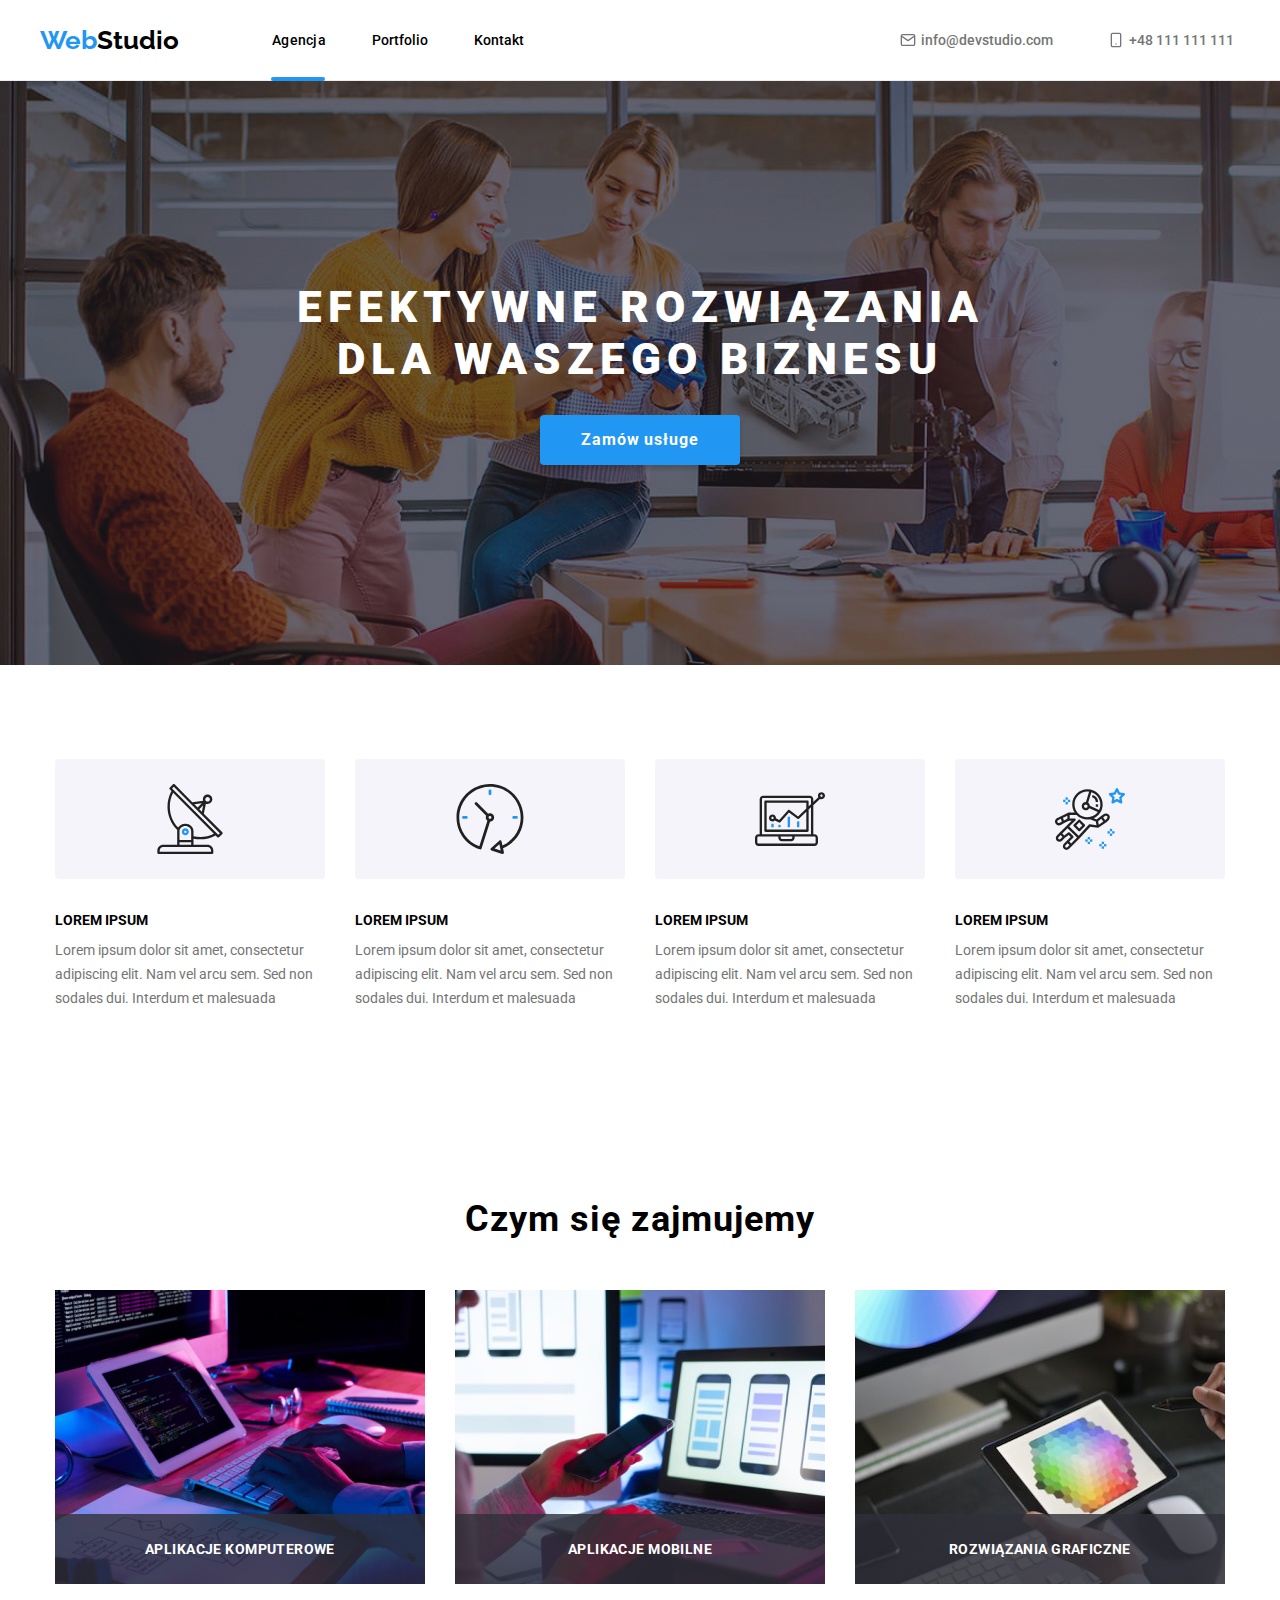
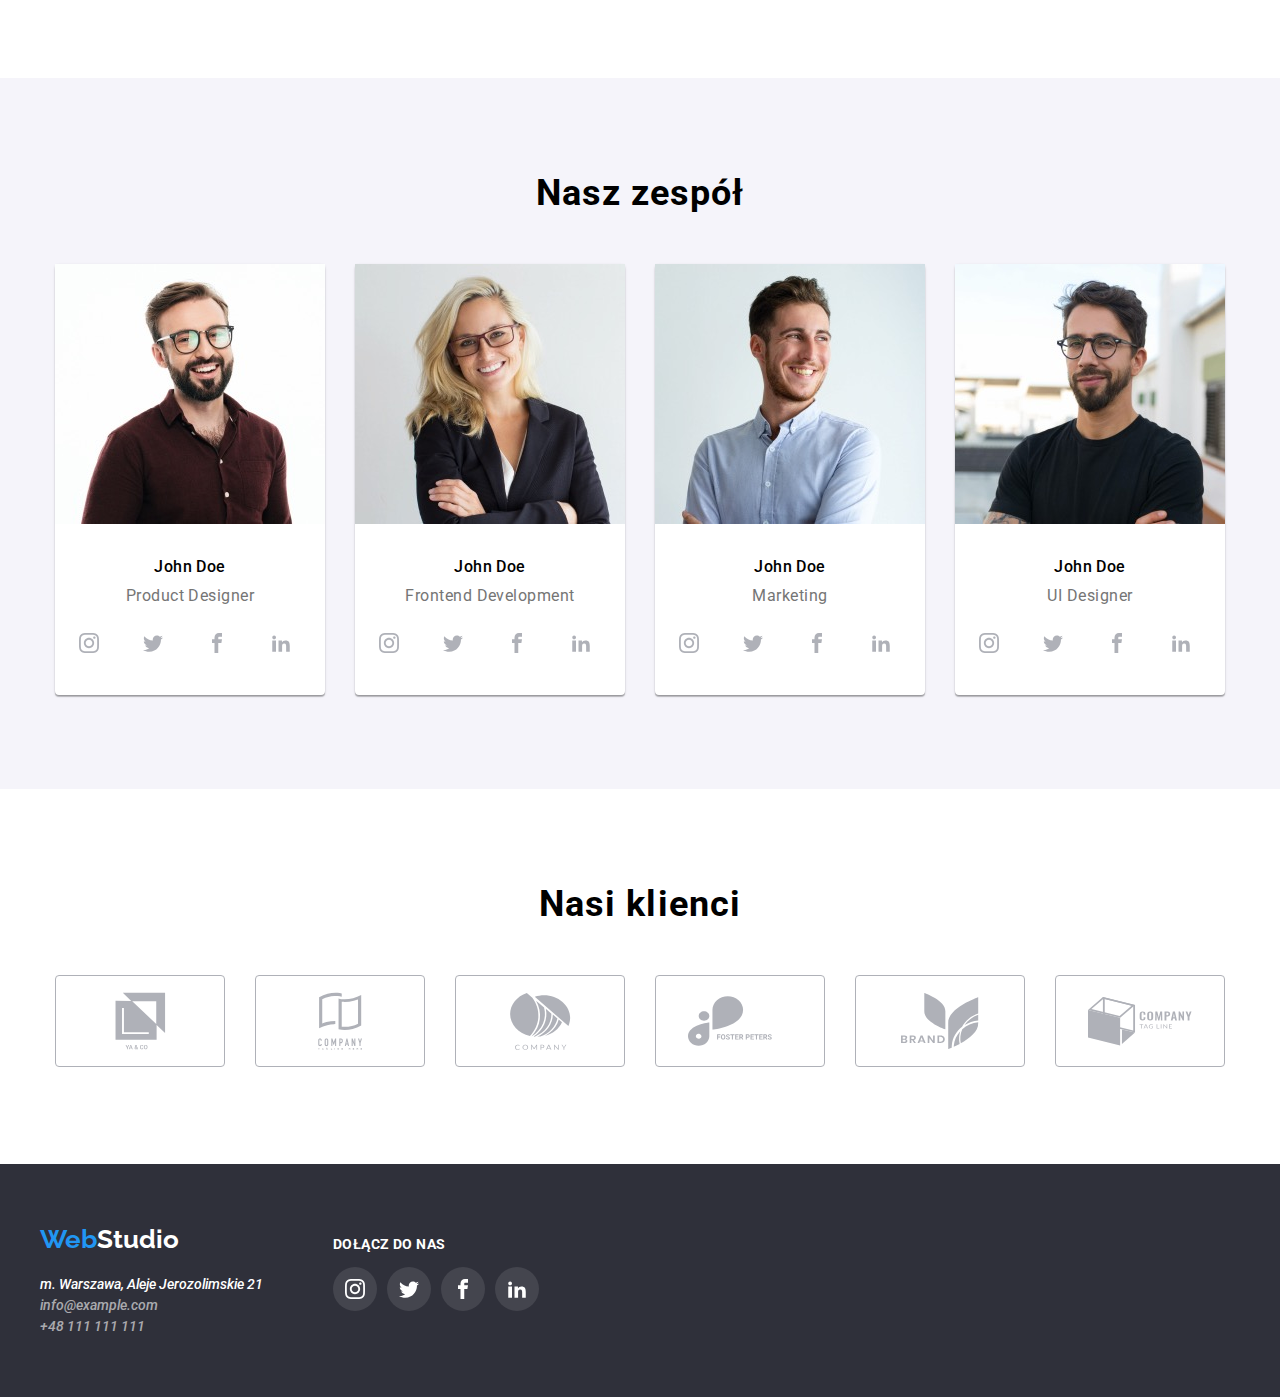
==== index.html @ 6560851b "commit" ====
<!DOCTYPE html>
<html lang="en">
  <head>
    <meta charset="UTF-8" />
    <meta http-equiv="X-UA-Compatible" content="IE=edge" />
    <meta name="viewport" content="width=device-width, initial-scale=1.0" />
    <link rel="stylesheet" href="style/style.css" />

    <link rel="preconnect" href="https://fonts.googleapis.com" />
    <link rel="preconnect" href="https://fonts.gstatic.com" crossorigin />
    <link
      href="https://fonts.googleapis.com/css2?family=Raleway:wght@700&family=Roboto:wght@400;500;700;900&display=swap"
      rel="stylesheet"
    />
    <title>Studio</title>
  </head>
  <body>
    <header class="header_box">
      <div class="container">
        <div class="first_div">
          <a class="nav" href="./index.html"
            ><span class="first_color">Web</span>Studio</a
          >
          <nav class="navi_header">
            <ul class="list_header">
              <li class="item nav_hover">
                <a class="agency" href="./index.html">Agencja</a>
              </li>
              <li class="item">
                <a class="portfolio" href="./portfolio.html">Portfolio</a>
              </li>
              <li class="item">
                <a class="contact" href="./Kontakt">Kontakt</a>
              </li>
            </ul>
          </nav>
          <ul class="list">
            <li class="item">
              <a class="mail_head" href="mailto:info@devstudio.com"
                ><svg class="icon">
                  <use href="./images/icons.svg#icon-mail"></use>
                </svg>
                info@devstudio.com</a
              >
            </li>
            <li class="item">
              <a class="tel_head" href="tel:+48111111111"
                ><svg class="icon">
                  <use href="./images/icons.svg#icon-telephone"></use>
                </svg>
                +48 111 111 111</a
              >
            </li>
          </ul>
        </div>
      </div>
    </header>
    <main>
      <section class="section_main">
        <div class="container">
          <div class="secondary_header">
            <h1 class="head_heading">
              EFEKTYWNE ROZWIĄZANIA DLA WASZEGO BIZNESU
            </h1>
            <button class="first_button" type="button" data-modal-open>
              <span class="order">Zamów usługe</span>
            </button>
          </div>
        </div>
      </section>
      <section>
        <div class="container">
          <ul class="lorem_list">
            <li class="lorem1">
              <div class="lorem_box">
                <svg class="lorem_icon">
                  <use href="./images/icons.svg#icon-antenna-1"></use>
                </svg>
                <h4>LOREM IPSUM</h4>

                <p>
                  Lorem ipsum dolor sit amet, consectetur adipiscing elit. Nam
                  vel arcu sem. Sed non sodales dui. Interdum et malesuada
                </p>
              </div>
            </li>

            <li class="lorem2">
              <div class="lorem_box">
                <svg class="lorem_icon">
                  <use href="./images/icons.svg#icon-clock-1"></use>
                </svg>
                <h4>LOREM IPSUM</h4>

                <p>
                  Lorem ipsum dolor sit amet, consectetur adipiscing elit. Nam
                  vel arcu sem. Sed non sodales dui. Interdum et malesuada
                </p>
              </div>
            </li>

            <li class="lorem3">
              <div class="lorem_box">
                <svg class="lorem_icon">
                  <use href="./images/icons.svg#icon-diagram-1"></use>
                </svg>
                <h4>LOREM IPSUM</h4>

                <p>
                  Lorem ipsum dolor sit amet, consectetur adipiscing elit. Nam
                  vel arcu sem. Sed non sodales dui. Interdum et malesuada
                </p>
              </div>
            </li>
            <li class="lorem4">
              <div class="lorem_box">
                <svg class="lorem_icon">
                  <use href="./images/icons.svg#icon-astronaut-1"></use>
                </svg>
                <h4>LOREM IPSUM</h4>

                <p>
                  Lorem ipsum dolor sit amet, consectetur adipiscing elit. Nam
                  vel arcu sem. Sed non sodales dui. Interdum et malesuada
                </p>
              </div>
            </li>
          </ul>
        </div>
      </section>
      <section>
        <div class="container">
          <h2 class="h2">Czym się zajmujemy</h2>
          <ul class="list_img">
            <li class="img_style">
              <div class="bg">
                <p>APLIKACJE KOMPUTEROWE</p>
              </div>
              <figure>
                <img
                  src="./images/image.jpg"
                  alt="desk, keyboard and a man designed by IT page"
                  width="370"
                  height="294"
                />
              </figure>
            </li>
            <li class="img_style">
              <div class="bg2">
                <p>APLIKACJE MOBILNE</p>
              </div>
              <figure>
                <img
                  src="./images/image-3.jpg"
                  alt="man writing application code on the phone"
                  width="370"
                  height="294"
                />
              </figure>
            </li>
            <li class="img_style">
              <div class="bg3">
                <p>ROZWIĄZANIA GRAFICZNE</p>
              </div>
              <figure>
                <img
                  src="./images/image-2.jpg"
                  alt="man holding tablet at the desk"
                  width="370"
                  height="294"
                />
              </figure>
            </li>
          </ul>
        </div>
      </section>
      <section class="background_crew">
        <div class="container">
          <h2 class="h2">Nasz zespół</h2>
          <ul class="list_crew">
            <li>
              <div class="box">
                <figure class="crew_img">
                  <img
                    src="./images/image-2-kopia.jpg?raw=true"
                    alt="crew no.1"
                    width="270"
                    height="260"
                  />
                  <figcaption>
                    <p class="name">John Doe</p>
                    <p class="workplace">Product Designer</p>
                    <ul class="icon_figcaption">
                      <li>
                        <div class="circle_icon">
                          <svg>
                            <use href="./images/icons.svg#icon-instagram"></use>
                          </svg>
                        </div>
                      </li>
                      <li>
                        <div class="circle_icon">
                          <svg>
                            <use href="./images/icons.svg#icon-twitter"></use>
                          </svg>
                        </div>
                      </li>
                      <li>
                        <div class="circle_icon">
                          <svg>
                            <use href="./images/icons.svg#icon-facebook"></use>
                          </svg>
                        </div>
                      </li>
                      <li>
                        <div class="circle_icon">
                          <svg>
                            <use href="./images/icons.svg#icon-linkedin"></use>
                          </svg>
                        </div>
                      </li>
                    </ul>
                  </figcaption>
                </figure>
              </div>
            </li>
            <li>
              <div class="box">
                <figure class="crew_img">
                  <img
                    src="./images/image-3-kopia.jpg?raw=true"
                    alt="crew no.2"
                    width="270"
                    height="260"
                  />
                  <figcaption>
                    <p class="name">John Doe</p>
                    <p class="workplace">Frontend Development</p>
                    <ul class="icon_figcaption">
                      <li>
                        <div class="circle_icon">
                          <svg>
                            <use href="./images/icons.svg#icon-instagram"></use>
                          </svg>
                        </div>
                      </li>
                      <li>
                        <div class="circle_icon">
                          <svg>
                            <use href="./images/icons.svg#icon-twitter"></use>
                          </svg>
                        </div>
                      </li>
                      <li>
                        <div class="circle_icon">
                          <svg>
                            <use href="./images/icons.svg#icon-facebook"></use>
                          </svg>
                        </div>
                      </li>
                      <li>
                        <div class="circle_icon">
                          <svg>
                            <use href="./images/icons.svg#icon-linkedin"></use>
                          </svg>
                        </div>
                      </li>
                    </ul>
                  </figcaption>
                </figure>
              </div>
            </li>
            <li>
              <div class="box">
                <figure class="crew_img">
                  <img
                    src="./images/image-4.jpg?raw=true"
                    alt="crew no.3"
                    width="270"
                    height="260"
                  />
                  <figcaption>
                    <p class="name">John Doe</p>
                    <p class="workplace">Marketing</p>
                    <ul class="icon_figcaption">
                      <li>
                        <div class="circle_icon">
                          <svg>
                            <use href="./images/icons.svg#icon-instagram"></use>
                          </svg>
                        </div>
                      </li>
                      <li>
                        <div class="circle_icon">
                          <svg>
                            <use href="./images/icons.svg#icon-twitter"></use>
                          </svg>
                        </div>
                      </li>
                      <li>
                        <div class="circle_icon">
                          <svg>
                            <use href="./images/icons.svg#icon-facebook"></use>
                          </svg>
                        </div>
                      </li>
                      <li>
                        <div class="circle_icon">
                          <svg>
                            <use href="./images/icons.svg#icon-linkedin"></use>
                          </svg>
                        </div>
                      </li>
                    </ul>
                  </figcaption>
                </figure>
              </div>
            </li>
            <li>
              <div class="box">
                <figure class="crew_img">
                  <img
                    src="./images/image-5.jpg?raw=true"
                    alt="crew no. 4"
                    width="270"
                    height="260"
                  />
                  <figcaption>
                    <p class="name">John Doe</p>
                    <p class="workplace">UI Designer</p>
                    <ul class="icon_figcaption">
                      <li>
                        <div class="circle_icon">
                          <svg>
                            <use href="./images/icons.svg#icon-instagram"></use>
                          </svg>
                        </div>
                      </li>
                      <li>
                        <div class="circle_icon">
                          <svg>
                            <use href="./images/icons.svg#icon-twitter"></use>
                          </svg>
                        </div>
                      </li>
                      <li>
                        <div class="circle_icon">
                          <svg>
                            <use href="./images/icons.svg#icon-facebook"></use>
                          </svg>
                        </div>
                      </li>
                      <li>
                        <div class="circle_icon">
                          <svg>
                            <use href="./images/icons.svg#icon-linkedin"></use>
                          </svg>
                        </div>
                      </li>
                    </ul>
                  </figcaption>
                </figure>
              </div>
            </li>
          </ul>
        </div>
      </section>
      <section>
        <div class="container our_clients">
          <h2 class="h2">Nasi klienci</h2>
          <ul class="icon_list">
            <li>
              <svg class="icon_group">
                <use
                  class="icon_our"
                  href="./images/icons.svg#icon-group-3"
                ></use>
              </svg>
            </li>
            <li>
              <svg class="icon_group">
                <use
                  class="icon_our"
                  href="./images/icons.svg#icon-group-4"
                ></use>
              </svg>
            </li>
            <li>
              <svg class="icon_group">
                <use
                  class="icon_our"
                  href="./images/icons.svg#icon-group-5"
                ></use>
              </svg>
            </li>
            <li>
              <svg class="icon_group">
                <use
                  class="icon_our"
                  href="./images/icons.svg#icon-group-6"
                ></use>
              </svg>
            </li>
            <li>
              <svg class="icon_group">
                <use
                  class="icon_our"
                  href="./images/icons.svg#icon-group-7"
                ></use>
              </svg>
            </li>
            <li>
              <div class="rectangle">
                <svg class="icon_group">
                  <use
                    class="icon_our"
                    href="./images/icons.svg#icon-group-8"
                  ></use>
                </svg>
              </div>
            </li>
          </ul>
        </div>
      </section>
    </main>
    <footer class="footer">
      <div class="container">
        <div class="wrap">
          <div class="footer_container">
            <a class="second_logo" href="/"
              ><span class="first_color">Web</span>Studio</a
            >
            <address class="adress_footer">
              <p>m. Warszawa, Aleje Jerozolimskie 21</p>
              <a class="mail" href="mailto:info@example.com"
                >info@example.com</a
              >
              <br />
              <a class="tel_head" href="tel:+48111111111"> +48 111 111 111</a>
            </address>
          </div>
          <div class="second_footer_cont">
            <h4 class="h4">DOŁĄCZ DO NAS</h4>
            <ul class="icon_footer">
              <li>
                <div class="circle_icon color_icon">
                  <svg>
                    <use href="./images/icons.svg#icon-instagram"></use>
                  </svg>
                </div>
              </li>
              <li>
                <div class="circle_icon color_icon">
                  <svg>
                    <use href="./images/icons.svg#icon-twitter"></use>
                  </svg>
                </div>
              </li>
              <li>
                <div class="circle_icon color_icon">
                  <svg>
                    <use href="./images/icons.svg#icon-facebook"></use>
                  </svg>
                </div>
              </li>
              <li>
                <div class="circle_icon color_icon">
                  <svg>
                    <use href="./images/icons.svg#icon-linkedin"></use>
                  </svg>
                </div>
              </li>
            </ul>
          </div>
        </div>
      </div>
    </footer>

    <div class="backdrop is-hidden" data-modal>
      <form class="modal_window" name="singup-form" validate autocomplete="on">
        <button type="button" class="modal_button" data-modal-close>
          <svg class="icon icon-x">
            <use href="./images/icons.svg#icon-x"></use>
          </svg>
        </button>
        <h3 class="h3">Zostaw swoje dane w formularzu poniżej</h3>
        <div class="modal-input">
          <label>
            <p>Imię</p>
            <input
              class="input-name"
              type="text"
              name="Username"
              required
              placeholder=" "
              minlength="5"
            />
          </label>
          <label>
            <p>Telefon</p>
            <input
              class="input-name"
              type="tel"
              name="Telephone"
              required
              minlength="9"
              maxlength="12"
              placeholder=" "
              pattern="^\d\d\d\d\d\d\d\d\d$"
            />
          </label>
          <label>
            <p>Email</p>
            <input
              class="input-name"
              type="email"
              name="email"
              required
              placeholder=" "
            />
          </label>
          <label class="commentary">
            <p>Komentarz</p>
            <textarea
              class="input-comment"
              type="text"
              name="Commentary"
              placeholder="Wprowadź tekst"
              rows="5"
            ></textarea>
          </label>
          <div>
            <label class="checkbox-modal">
              <input type="checkbox" />
              <p>Oświadczam iż akceptuję Regulamin i Politykę Prywatności.</p>
            </label>
          </div>
        </div>
        <button class="submit" type="submit">Wyślij</button>
      </form>
    </div>
    <script src="./js/modal.js"></script>
  </body>
</html>
---- style/style.css ----
* {
  box-sizing: border-box;
  margin: 0;
  padding: 0;
}

body {
  padding: 0;
  margin: 0;
  font-family: "Roboto";
  font-weight: 500;
  font-size: 14px;
  box-sizing: border-box;
}

:root {
  --brand-color: #2196f3;
  --background: #2f303a;
  --background2: #f5f4fa;
  --change-hover: #2196f3;
  --background_buttons: #f5f4fa;
  --inative: #afb1b8;
  --change-hover-visibility: rgb(33, 150, 243, 0.9);
}
/*  start hover/focus section */
.first_div a:hover,
a:hover svg,
.footer a:hover,
.first_div a:focus,
.footer a:focus {
  color: var(--change-hover);
  fill: var(--change-hover);
  cursor: pointer;
  transition-duration: 250ms;
  transition-timing-function: cubic-bezier(0.4, 0, 0.2, 1);
}
.icon_group:hover {
  color: var(--change-hover);
  fill: var(--change-hover);
  border: 1px solid var(--change-hover);
  cursor: pointer;
  transition-duration: 250ms;
  transition-timing-function: cubic-bezier(0.4, 0, 0.2, 1);
}
.circle_icon:hover {
  background-color: var(--change-hover);
  border-radius: 50%;
  cursor: pointer;
  transition-duration: 250ms;
  transition-timing-function: cubic-bezier(0.4, 0, 0.2, 1);
}
.icon_figcaption svg:hover {
  fill: white;
  transition-duration: 250ms;
  transition-timing-function: cubic-bezier(0.4, 0, 0.2, 1);
}

.container {
  width: 1200px;
  margin: 0 auto;
  position: relative;
}

.button:hover,
.button:focus {
  background-color: var(--change-hover);
  color: white;
  cursor: pointer;
  transition-duration: 250ms;
  transition-timing-function: cubic-bezier(0.4, 0, 0.2, 1);
}

.navi_img li:hover {
  box-shadow: 1px 4px 6px 0px #00000029, 0px 4px 4px 0px #0000000f,
    0px 1px 1px 0px #0000001f;
  cursor: pointer;
  transition-duration: 250ms;
  transition-timing-function: cubic-bezier(0.4, 0, 0.2, 1);
}

/* end hover/focus section */
.list,
.lorem_list,
.list_img,
.list_header,
.list_crew,
.navi_buttons,
.navi_img li,
a {
  list-style: none;
  text-decoration: none;
  color: black;
}
.secondary_header {
  top: 80px;
}
.section_main {
  background: linear-gradient(to right, #2f303a66 100%, #2f303a66 100%),
    url(../images/meeting.jpg);
}
/* fill: solid #2f303a66; */

.nav {
  text-decoration: none;
  font-size: 26px;
  font-weight: 700;
  font-family: "raleway";
}
.agency {
  font-size: 14px;
  letter-spacing: 0.02em;
}

.portfolio {
  text-decoration: none;
}

.contact {
  text-decoration: none;
  margin-right: 371px;
}

.mail_head {
  color: #757575;
  letter-spacing: 2%;
  margin-right: 50px;

  display: flex;
}

.tel_head {
  color: #757575;
  letter-spacing: 2%;
  display: flex;
}

.head_heading {
  color: white;
  font-weight: 900;
  font-size: 44px;
  letter-spacing: 6px;
}

.order {
  color: white;
  font-family: "Roboto";
  font-weight: 700;
  font-size: 16px;
  letter-spacing: 6px;
  line-height: 30px;
  letter-spacing: 0.06em;
  text-align: center;
}

.first_color {
  color: var(--brand-color);
}

.background_crew {
  background-color: var(--background2);
}

.crew_img {
  background-color: white;
  border-radius: 4px;
  box-shadow: 0px 2px 1px 0px rgba(0, 0, 0, 0.2),
    0px 1px 1px 0px rgba(0, 0, 0, 0.14), 0px 1px 3px 0px rgba(0, 0, 0, 0.12);
  width: 270px;
  /* height: 368px; */
  margin-bottom: 94px;
}

.crew_img figcaption {
  margin-top: 30px;
  margin-bottom: 30px;
}

.h2 {
  font-family: "Roboto";
  font-size: 36px;
  font-weight: 700;
  line-height: 42px;
  letter-spacing: 0.03em;
  justify-content: center;
  text-align: center;
  padding: 94px 0 50px 0;
}

/* FOOTER LINE */
.footer {
  background-color: var(--background);
  padding: 60px 0;
  display: flex;
  justify-content: center;
}

.second_logo {
  color: white;
  text-decoration: none;
  font-size: 26px;
  font-weight: 700;
  font-family: "raleway";
}

.adress_footer > p {
  color: white;
}

.adress_footer > a {
  color: #ffffff99;
}

.adress_footer {
  margin-top: 20px;

  line-height: 1.5;
}

/* END FOOTER LINE */

.navi_buttons {
  display: flex;
  justify-content: center;
}

.button {
  font-size: 16px;
  background-color: var(--background_buttons);
  border-radius: 4px;
  border-style: none;
  font-weight: 500;
  height: 38px;
  text-align: center;
  padding: 6px 22px;
  margin-top: 94px;
  margin-bottom: 50px;
}
.navi_buttons li:nth-child(-2n + 4) {
  margin: 0 8px;
}
.first_button {
  box-shadow: 0px 4px 4px 0px rgba(0, 0, 0, 0.15);
  background: var(--brand-color);
  cursor: pointer;
  border-radius: 4px;
  border-style: none;
  margin-top: 30px;
  width: 200px;
  height: 50px;
}

.lorem_list h4 {
  font: size 14px;
  font-weight: 700;
  line-height: 16.41px;
  letter-spacing: 3%;
  margin-bottom: 10px;
}

.lorem_list p {
  font-weight: 400;
  line-height: 24px;
  letter-spacing: 3%;
  text-align: left;
  color: #757575;
}

.lorem_list div {
  margin: 94px 15px;
}
.name {
  font-family: "Roboto";
  font-size: 16px;
  font-weight: 500;
  line-height: 19px;
  letter-spacing: 0.03em;
  text-align: center;
  margin-bottom: 10px;
}

.workplace {
  font-family: "Roboto";
  font-size: 16px;
  font-weight: 400;
  line-height: 19px;
  letter-spacing: 0.03em;
  text-align: center;
  color: #757575;
}

.designation {
  font-family: "Roboto";
  font-size: 18px;
  font-weight: 700;
  line-height: 36px;
  letter-spacing: 0.06em;
  text-align: left;
  font-style: normal;
}

.section {
  font-family: "Roboto";
  font-size: 16px;
  font-weight: 400;
  line-height: 30px;
  letter-spacing: 0.03em;
  text-align: left;
  color: #757575;
  font-style: normal;
}

.portfolio_box {
  width: 372px;
  border: 1px solid #eeeeee;
  position: relative;
}

.caption {
  padding: 20px 23px;
}

/* pozycjonowanie box-nawigacyjny  --> */

.list,
.list_header {
  display: flex;
  list-style: none;
}

/* To jest dobrze */
li .portfolio {
  margin: 0 46px;
}

.first_div {
  display: flex;
  align-items: center;
}

.header_box {
  border-bottom: 1px solid #ececec;
}
.navi_header {
  margin-left: 93px;
}

.list,
/* .list_header */
 .agency,
.portfolio,
.contact {
  text-decoration: none;
  color: black;
  background-color: #fff;
}

.list_header {
  padding: 0;
  margin: 0;
}

.list {
  justify-content: flex-end;
  display: flex;
  padding: 0;
}

header .first_div {
  height: 80px;
}

.secondary_header {
  display: block;
  text-align: center;
  justify-content: center;
  padding-top: 200px;
  padding-bottom: 200px;
}

.head_heading {
  width: 696px;
  margin: 0 auto;
}

.lorem_box {
  max-width: 270px;
  padding: 0, 15px;
}

.lorem_list {
  display: flex;
  justify-content: center;
}

.list_img {
  display: flex;
  justify-content: center;
  padding: 0;
  margin: 0;
}

.list_img li {
  width: 370px;
  height: 294px;
  justify-content: center;
  margin: 0 15px;
  margin-bottom: 94px;
}

.list_crew {
  display: flex;
  justify-content: center;
}

.box {
  margin: 0 15px;
}

.navi_img {
  display: flex;
  gap: 30px;
  flex-wrap: wrap;
  margin-bottom: 94px;
}

.icon {
  width: 26px;
  height: 16px;
  fill: #757575;
  margin: 0%;
}

.telephone_icon {
  display: inline-flex;
  /* border: 1px solid rgb(41, 29, 135); */
  justify-content: center;
  align-items: center;
  padding-right: 10px;
}

.item {
  display: flex;
  justify-content: center;
  align-items: center;
}

/* .our_clients {
  border: solid 1px red;
} */

.icon_list {
  list-style: none;
  display: flex;
  /* border: 1px solid rebeccapurple; */
  justify-content: center;
}
.icon_group {
  /* position: relative; */
  width: 170px;
  height: 92px;
  border: 1px solid var(--inative);
  border-radius: 4px;
  padding: 16px 32px;
  fill: var(--inative);
}
.color_icon use {
  fill: white;
}

.color_icon {
  fill: white;
}
.icon_list li {
  margin: 0 15px 94px 15px;
}

.icon_figcaption svg {
  width: 44px;
  height: 44px;
  padding: 12px;
  fill: var(--inative);
  /* border: 1px solid red; */
}

.icon_figcaption {
  /* border: 1px solid blue; */
  display: flex;
  justify-content: center;
  list-style: none;
}

.icon_figcaption li {
  margin: 16px 5px 30px 5px;
}

.circle_icon {
  width: 44px;
  height: 44px;
  background-color: #ffffff1a;
  border-radius: 50%;
  margin-right: 10px;
}

.icon_footer svg {
  width: 44px;
  height: 44px;
  padding: 12px;
  /* fill: var(--inative); */
}

.icon_footer {
  display: flex;
  list-style: none;
  margin-top: 15px;
}

.second_footer_cont {
  margin-left: 70px;
}

.wrap {
  display: flex;
}

.h4 {
  font-size: 14px;
  font-weight: 700;
  line-height: 16px;
  letter-spacing: 0.03em;
  text-align: left;
  color: #ffffff;
  margin-top: 12px;
}

.lorem_icon {
  width: 270px;
  height: 120px;
  /* border: 1px solid red; */
  padding: 25px 100px;
  border-radius: 4px;
  background: #f5f4fa;
  margin-bottom: 30px;
}

.nav_hover::after {
  content: "";
  width: 54px;
  height: 4px;
  border-radius: 2px;
  background: var(--change-hover);
  position: absolute;
  top: 77px;
  left: 231px;
}

.nav_hover_2::after {
  content: "";
  width: 55px;
  height: 4px;
  border-radius: 2px;
  background: var(--change-hover);
  position: absolute;
  top: 77px;
  left: 331px;
}

.bg {
  position: absolute;
  top: 224px;
  width: 370px;
  padding: 27px 0;
  text-align: center;
  font-weight: 700;
  letter-spacing: 0.03em;
  color: white;
  background: rgba(47, 48, 58, 0.8);
}

.bg2 {
  position: absolute;
  top: 224px;
  width: 370px;
  text-align: center;
  padding: 27px 0;
  font-weight: 700;
  letter-spacing: 0.03em;
  color: white;
  background: rgba(47, 48, 58, 0.8);
}

.bg3 {
  position: absolute;
  top: 224px;
  width: 370px;
  padding: 27px 0;
  text-align: center;
  font-weight: 700;
  letter-spacing: 0.03em;
  color: white;
  background: rgba(47, 48, 58, 0.8);
}

.img_style {
  position: relative;
}

/* NIEBIESKA NAKŁADKA Z TEKSTEM W PORTFOLIO  */

.blue_bg_parent {
  position: relative;
  overflow: hidden;
  height: 294px;
}

.blue_bg {
  position: absolute;
  width: 372px;
  height: 294px;
  background: var(--change-hover-visibility);
  transform: translateY(101%);
  transition: transform 500ms ease;
}

.blue_bg_parent:hover .blue_bg {
  transform: translateY(0);
}
.blue_bg p {
  padding: 40px;
  font-family: Roboto;
  font-size: 18px;
  font-weight: 400;
  line-height: 28px;
  letter-spacing: 0.03em;
  text-align: left;
  color: white;
}

/* OKNO MODALNE */

.backdrop {
  position: fixed;
  top: 0;
  left: 0;
  width: 100%;
  height: 100%;
  background-color: rgb(0, 0, 0, 0.9);
}

.modal_window {
  width: 528px;
  height: 581px;
  background: white;
  position: absolute;
  top: 50%;
  left: 50%;
  transform: translate(-50%, -50%);
  border: solid 1px grey;
  border-radius: 4px;
  padding: 40px;
}
.is-hidden {
  opacity: 0;
  visibility: hidden;
  pointer-events: none;
}

.modal_button {
  position: absolute;
  top: 8px;
  right: 8px;
  height: 30px;
  width: 30px;
  border: grey solid 1px;
  border-radius: 50%;
  padding: 6px;
  cursor: pointer;
  background: white;
}

.icon-x {
  position: relative;
  width: 16px;
  height: 16px;
}

.modal-input {
  padding-top: 12px;
}

.h3 {
  font-family: Roboto;
  font-size: 20px;
  font-weight: 700;
  line-height: 23px;
  letter-spacing: 0.03em;
  text-align: center;
}

.input-name {
  margin-bottom: 10px;
  margin-top: 4px;
  border-radius: 4px;
  border: 1px solid #21212133;
  position: relative;
  width: 448px;
  height: 40px;
  font-size: large;
}

.input-comment {
  margin-top: 4px;
}

.modal-input p {
  font-family: Roboto;
  font-size: 12px;
  font-weight: 400;
  line-height: 14px;
  letter-spacing: 0.01em;
  text-align: left;
  color: #757575;
}

.input-comment {
  border-radius: 4px;
  border: 1px solid #21212133;
  width: 448px;
  height: 120px;
}

.checkbox-modal {
  display: flex;
  margin-top: 20px;
  margin-bottom: 30px;
  justify-content: center;
}

.checkbox-modal input {
  margin-right: 7px;
}

.submit {
  width: 200px;
  height: 50px;
  margin: 0 124px;
  background-color: var(--brand-color);
  color: white;
  box-shadow: 0px 4px 4px rgba(0, 0, 0, 0.15);
  border-radius: 4px;
  border: none;
  font-family: Roboto;
  font-size: 16px;
  font-weight: 700;
  line-height: 30px;
  letter-spacing: 0.06em;
  text-align: center;
}

.submit:hover {
  cursor: pointer;
}

.commentary {
  margin-top: 7px;
}

.input-name:not(:placeholder-shown):valid {
  border-color: green;
}

.input-name:not(:placeholder-shown):invalid {
  border-color: red;
}
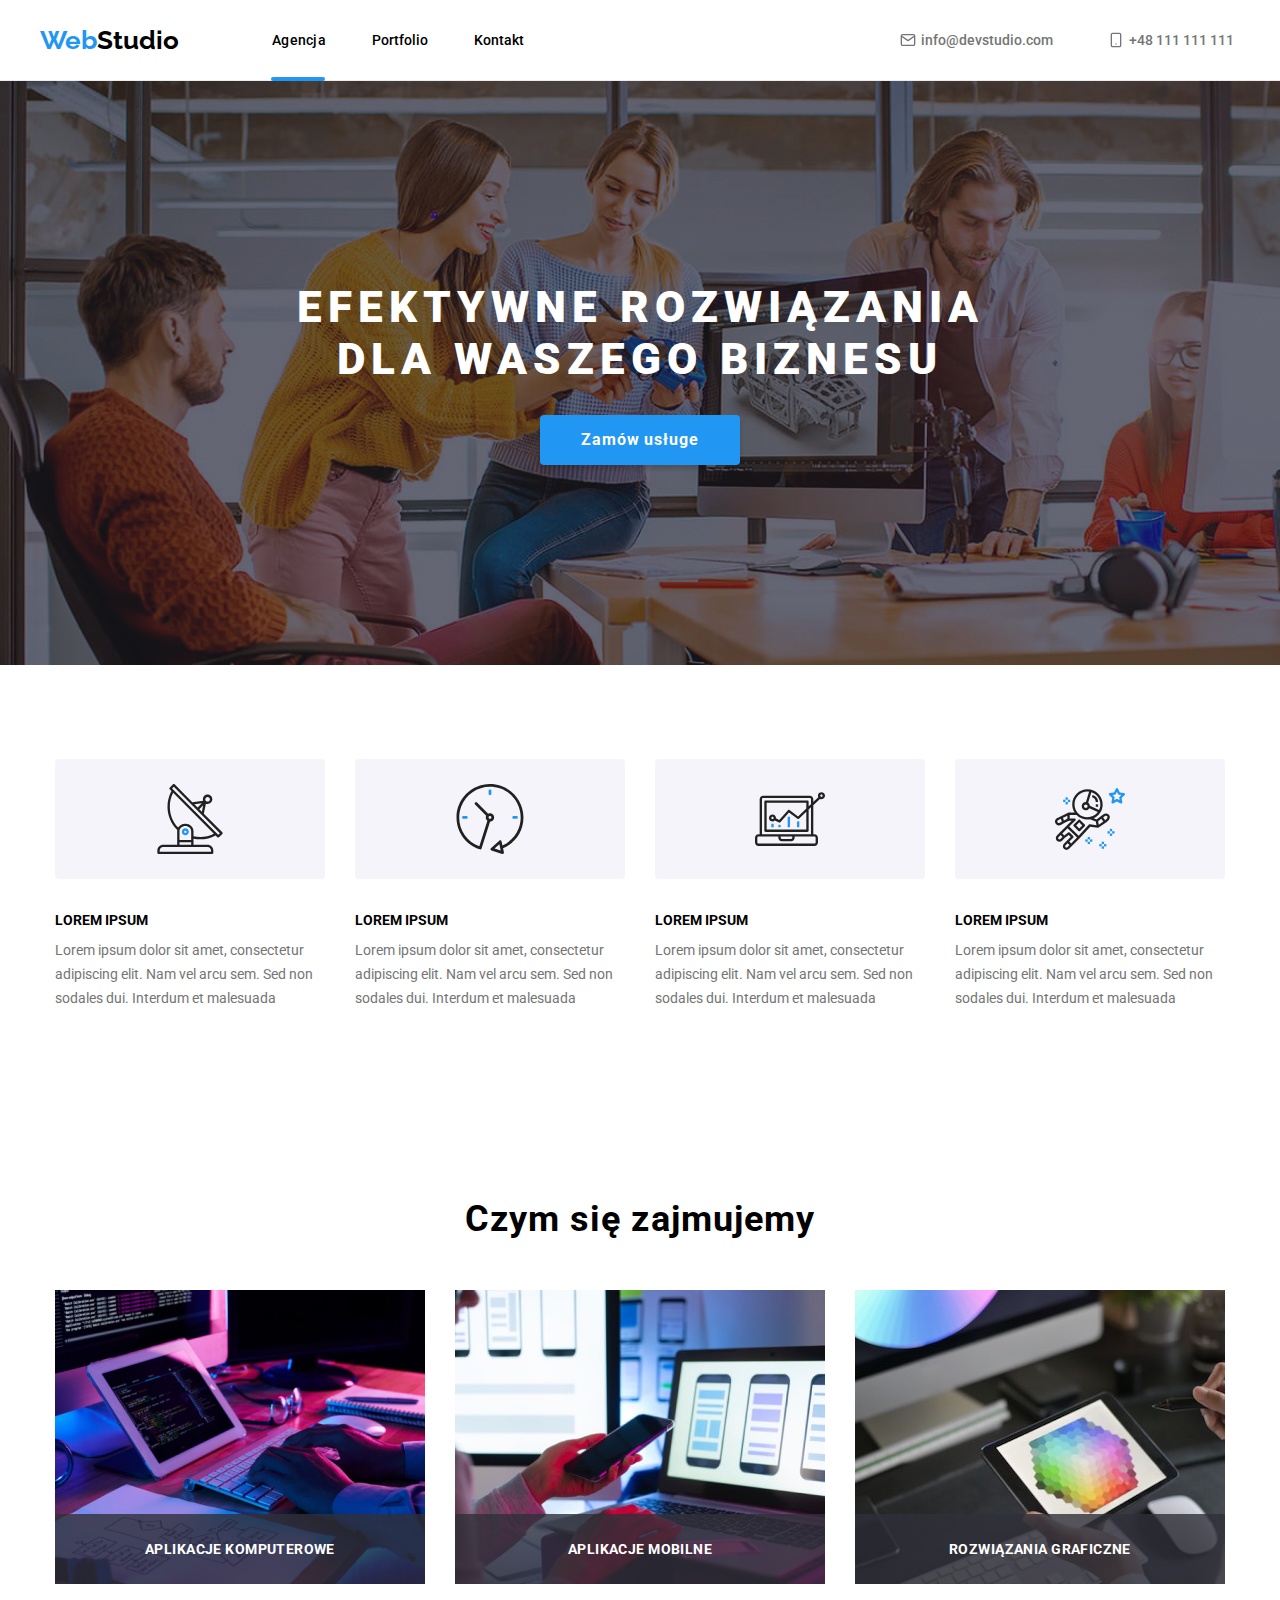
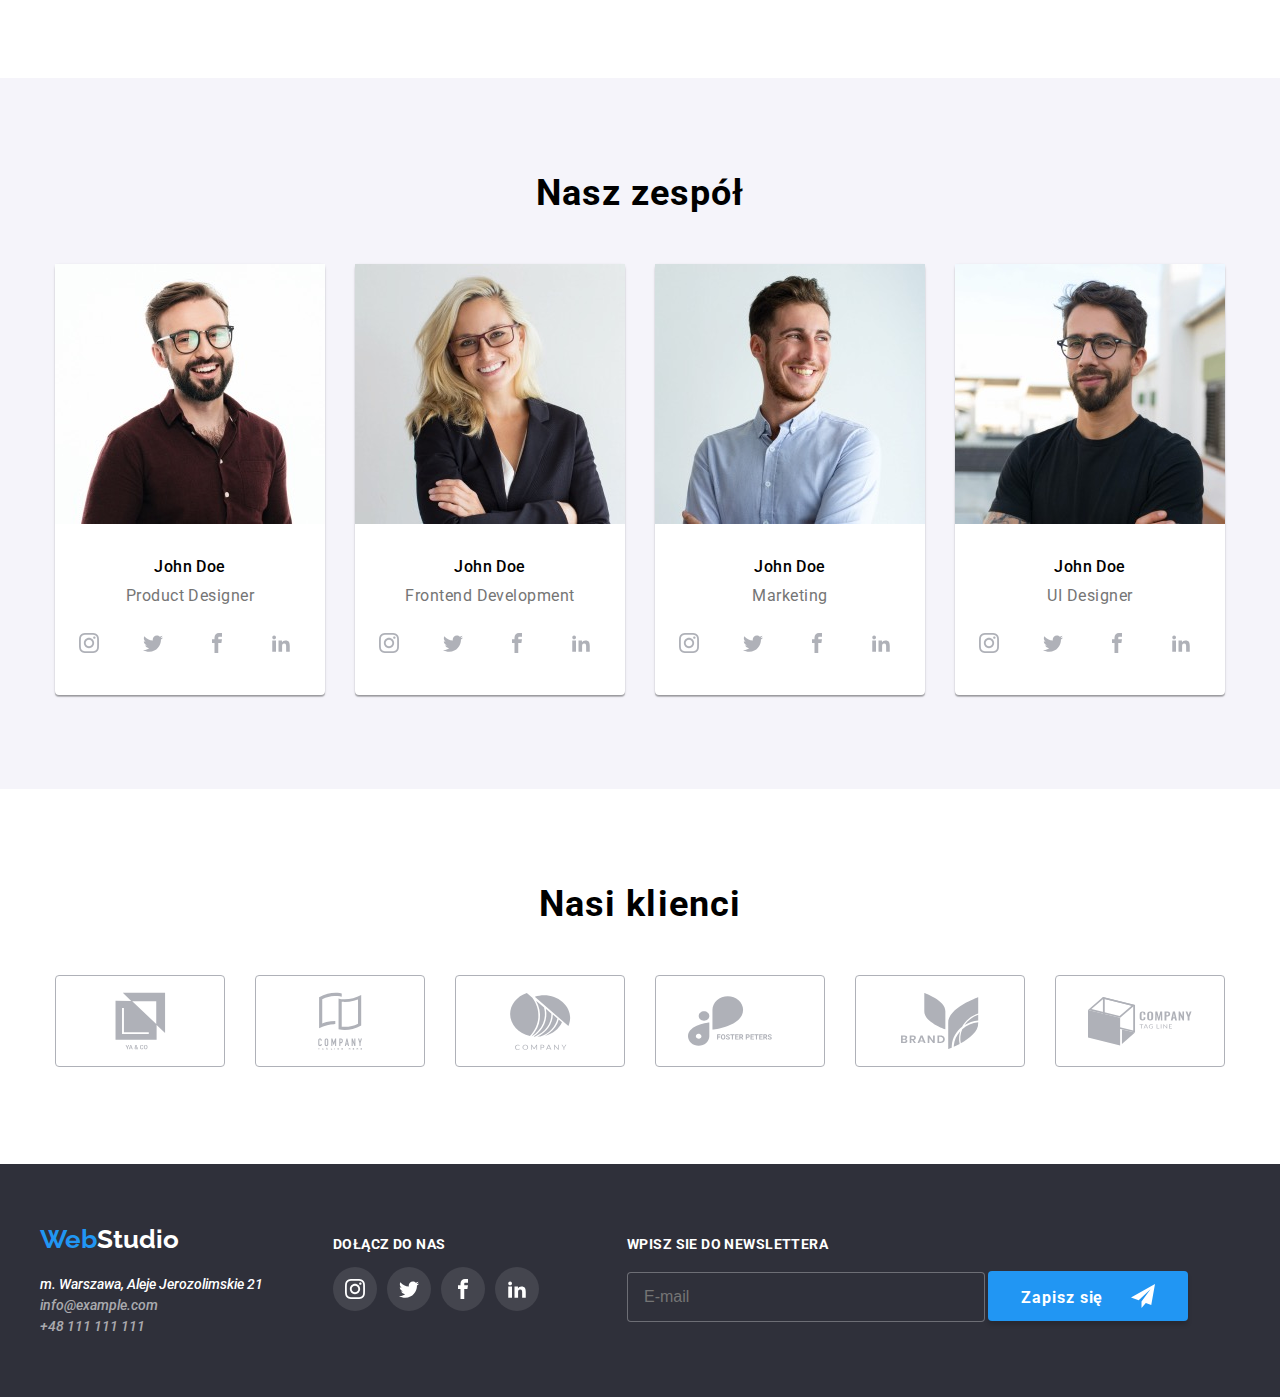
==== commit 9a67f7df: "commit" ====
--- a/index.html
+++ b/index.html
@@ -472,6 +472,32 @@
               </li>
             </ul>
           </div>
+          <div class="newsletter">
+            <h4>WPISZ SIE DO NEWSLETTERA</h4>
+            <ul class="newsletter-list">
+              <li>
+                <label class="newsletter-label">
+                  <input
+                    class="newsletter-email"
+                    type="email"
+                    name="mail"
+                    placeholder="E-mail"
+                  />
+                </label>
+                <li>
+                  <button type="submit" class="newsletter-button">
+                
+                    <svg class="newsletter-button-icon">
+                      <use
+                        class="icon-send"
+                        href="./images/icons.svg#icon-send"
+                      ></use>
+                    </svg>
+                  </button>
+                </li>
+              </li>
+            </ul>
+          </div>
         </div>
       </div>
     </footer>
@@ -488,7 +514,7 @@
           <label>
             <p>Imię</p>
             <input
-              class="input-name"
+              class="input-name label"
               type="text"
               name="Username"
               required
@@ -496,6 +522,11 @@
               minlength="5"
             />
           </label>
+          <svg class="svg_person">
+            <use
+              class="icon-svgg"
+              href="./images/icons.svg#icon-person-black"></use>
+          </svg>
           <label>
             <p>Telefon</p>
             <input
@@ -519,6 +550,9 @@
               placeholder=" "
             />
           </label>
+          <svg class="svg_mail">
+            <use class="icon-svgg" href="./images/icons.svg#icon-mail-2"></use>
+          </svg>
           <label class="commentary">
             <p>Komentarz</p>
             <textarea
@@ -527,12 +561,17 @@
               name="Commentary"
               placeholder="Wprowadź tekst"
               rows="5"
+              resize="none"
             ></textarea>
           </label>
+          <svg class="svg_tel">
+            <use class="icon-svgg" href="./images/icons.svg#icon-tel-2"></use>
+          </svg>
           <div>
-            <label class="checkbox-modal">
-              <input type="checkbox" />
-              <p>Oświadczam iż akceptuję Regulamin i Politykę Prywatności.</p>
+            <label class="checkbox-modal" for="checkbox-modal">
+              <input type="checkbox" id="checkbox" class="checkbox-label"
+               required/>
+              <p class="label-paragraph">Oświadczam iż akceptuję Regulamin i Politykę Prywatności.</p>
             </label>
           </div>
         </div>
--- a/style/style.css
+++ b/style/style.css
@@ -124,7 +124,6 @@
   color: #757575;
   letter-spacing: 2%;
   margin-right: 50px;
-
   display: flex;
 }
 
@@ -516,6 +515,7 @@
 
 .second_footer_cont {
   margin-left: 70px;
+  /* border: 1px red solid; */
 }
 
 .wrap {
@@ -705,10 +705,13 @@
   width: 448px;
   height: 40px;
   font-size: large;
+  padding-left: 42px;
 }
 
 .input-comment {
   margin-top: 4px;
+  padding: 12px 16px;
+  outline: none;
 }
 
 .modal-input p {
@@ -721,6 +724,10 @@
   color: #757575;
 }
 
+.modal-input label {
+  position: relative;
+}
+
 .input-comment {
   border-radius: 4px;
   border: 1px solid #21212133;
@@ -734,10 +741,30 @@
   margin-bottom: 30px;
   justify-content: center;
 }
-
+.checkbox-modal input:focus {
+  outline: none;
+}
+.checkbox-modal:before {
+  content: "";
+  height: 20px;
+  width: 20px;
+  border: 1px var(--inative) solid;
+  position: absolute;
+  left: 45px;
+  display: block;
+}
 .checkbox-modal input {
   margin-right: 7px;
-}
+  /* appearance: none; */
+}
+.checkbox-label:checked + .checkbox-modal:before {
+  background-color: black;
+}
+
+/* .checkbox-modal p:before {
+  content: url("images/icons.svg/#icon-check");
+  position: absolute;
+} */
 
 .submit {
   width: 200px;
@@ -765,9 +792,135 @@
 }
 
 .input-name:not(:placeholder-shown):valid {
-  border-color: green;
+  border-color: #21212133;
 }
 
 .input-name:not(:placeholder-shown):invalid {
   border-color: red;
 }
+.input-name:focus {
+  border: var(--brand-color) 1px solid;
+  padding-left: 20px;
+  outline: none;
+  padding-left: 42px;
+}
+.input-name:focus {
+  border: var(--brand-color) 1px solid;
+  padding-left: 20px;
+  outline: none;
+  padding-left: 42px;
+}
+
+.svg_person {
+  position: absolute;
+  top: 101px;
+  left: 50px;
+  height: 20px;
+  width: 20px;
+}
+
+.label {
+  position: relative;
+}
+
+.svg_tel {
+  position: absolute;
+  left: 55px;
+  top: 175px;
+  height: 13px;
+  width: 13px;
+}
+
+.svg_mail {
+  position: absolute;
+  left: 55px;
+  top: 243px;
+  height: 13px;
+  width: 13px;
+}
+
+/* .footer_container {
+  /* border: 1px red solid; 
+} */
+
+.newsletter-list li {
+  display: inline;
+  position: relative;
+  top: 30px;
+}
+
+.newsletter-button {
+  height: 50px;
+  width: 200px;
+  background-color: var(--brand-color);
+  border-style: none;
+  border-radius: 4px;
+  box-shadow: 0px 4px 4px 0px #00000026;
+  margin-top: 1px;
+}
+
+.newsletter-email {
+  height: 50px;
+  width: 358px;
+  background-color: var(--background);
+  border: 1px solid rgba(255, 255, 255, 0.3);
+  padding-left: 16px;
+  border-radius: 4px;
+  font-size: medium;
+  position: relative;
+  top: -1px;
+  outline: none;
+  color: var(--inative);
+}
+
+.newsletter {
+  margin-left: 78px;
+  margin-right: 12px;
+}
+.newsletter-button:before {
+  content: "Zapisz się";
+  height: 30px;
+  display: inline-block;
+  position: relative;
+  font-size: 16px;
+  font-family: Roboto;
+  font-weight: 700;
+  line-height: 30px;
+  letter-spacing: 0.06em;
+  text-align: center;
+  color: white;
+}
+.newsletter-button-icon {
+  height: 24px;
+  width: 24px;
+  top: 5px;
+  position: relative;
+  margin-left: 24px;
+}
+
+.newsletter-list {
+  display: inline-block;
+}
+
+.newsletter h4 {
+  font-family: Roboto;
+  font-size: 14px;
+  font-weight: 700;
+  line-height: 16px;
+  letter-spacing: 0.03em;
+  text-align: left;
+  color: white;
+  position: relative;
+  top: 12px;
+}
+
+.input-comment:focus {
+  border: var(--brand-color) 1px solid;
+  /* padding-left: 20px; */
+  /* outline: none; */
+  /* padding-left: 42px; */
+}
+
+input-name:hover .icon_svgg {
+  color: white;
+}
